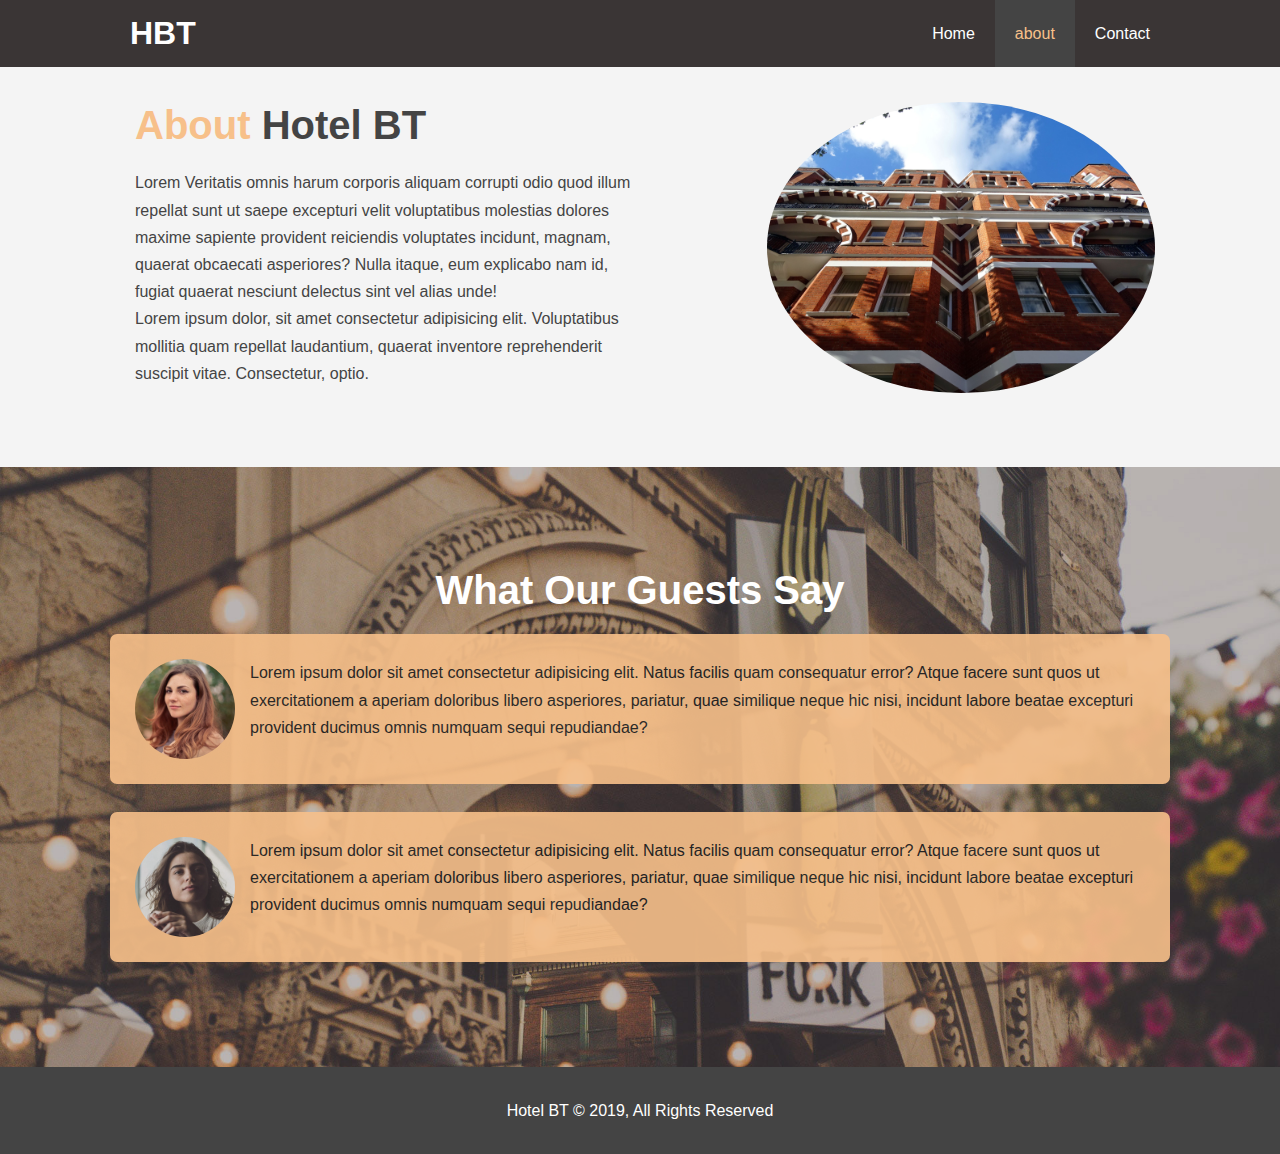
==== about.html @ 6ca332ad "hotel webnsite using float" ====
<!DOCTYPE html>
<html lang="en">
<head>
  <meta charset="UTF-8">
  <meta name="viewport" content="width=device-width, initial-scale=1.0">
  <meta http-equiv="X-UA-Compatible" content="ie=edge">
  <meta name="discription" content="Welcome to the 5 star hotel in Switzerland">
  <meta name="keyword" content="Cicago hotel, Switzerland hotel, US 5 star hotel">
  <link rel="stylesheet" href="./css/style.css">
  <title>Hotel BT | About</title>
</head>
<body>
  <!-- navbar -->
  <nav id="navbar">
    <div class="container">
    <h1><a href="index.html">HBT</a></h1>
    <ul>
      <li><a href="index.html">Home</a></li>
      <li><a class="current" href="about.html">about</a></li>
      <li><a href="Contact.html">Contact</a></li>
    </ul>
    </div>
  </nav>

  <section id="about-info" class="bg-light">
    <div class="container">
      <div class="info-left">
        <h1><span class="primary-heading">About</span> Hotel BT</h1>
        <p>Lorem Veritatis omnis harum corporis aliquam corrupti odio quod illum repellat sunt ut saepe excepturi velit voluptatibus molestias dolores maxime sapiente provident reiciendis voluptates incidunt, magnam, quaerat obcaecati asperiores? Nulla itaque, eum explicabo nam id, fugiat quaerat nesciunt delectus sint vel alias unde!</p>
        <p>Lorem ipsum dolor, sit amet consectetur adipisicing elit. Voluptatibus mollitia quam repellat laudantium, quaerat inventore reprehenderit suscipit vitae. Consectetur, optio.</p>
      </div>
      <div class="info-right">
        <img src="../img/image_resources/photo-2.jpg" alt="Info-Image">
      </div>
  </div>
  </section>

  <div class="clr"></div>

  <section id="testimonials">
    <div class="container">
      <h2>What Our Guests Say</h2>
      <div class="testimonial bg-primary">
         <img src="../img/image_resources/person-1.jpg" alt="Chidinma"> 
        <p>Lorem ipsum dolor sit amet consectetur adipisicing elit. Natus facilis quam consequatur error? Atque facere sunt quos ut exercitationem a aperiam doloribus libero asperiores, pariatur, quae similique neque hic nisi, incidunt labore beatae excepturi provident ducimus omnis numquam sequi repudiandae?</p>
      </div>
      <br>
      <div class="testimonial bg-primary">
        <img src="../img/image_resources/person-2.jpg" alt="Joy">
        <p>Lorem ipsum dolor sit amet consectetur adipisicing elit. Natus facilis quam consequatur error? Atque facere sunt quos ut exercitationem a aperiam doloribus libero asperiores, pariatur, quae similique neque hic nisi, incidunt labore beatae excepturi provident ducimus omnis numquam sequi repudiandae?</p>
      </div>
    </div>
  </section>
   

  <footer id="main-footer">
    <p>Hotel BT &copy; 2019, All Rights Reserved</p>
  </footer>
</body>
</html>
---- css/style.css ----
*{
  margin: 0;
  padding: 0;
  box-sizing: border-box;
}
 
html,body{
  font-family: 'Segoe UI', Tahoma, Geneva, Verdana, sans-serif;
  line-height: 1.7rem;
  overflow-x: hidden; 
}

#navbar{
  background: #3A3535;
  overflow: auto;
}

#navbar a{
  text-decoration: none;
  color: #fff;
}

#navbar h1{
  display: block;
  text-align: center;
  float: left;
  margin: 20px;
}

#navbar ul{
  float: right;
}

#navbar ul li{
  display: block;
  float: left;
}

#navbar ul li a{
  display: block;
  color: #fff;
  padding: 20px; 
}

#navbar ul li a:hover,
#navbar ul li a.current{
  background: #444;
  color: #f7c08a;
}

/* ##### Utility class ##### */
.container{
  margin:auto;
  max-width: 1100px;
  overflow: auto;
  padding: 0 20px;
}

.primary-heading{
  color: #f7c08a;
}

.l-heading{
  font-size: 40px;
}

.bg-light{
  background: #f4f4f4;
  color: #444;
}

.bg-primary{
  background: #f7c08a;
  color: #222;
}

/* padding */
.py-1{
  padding: 20px 0;
}

/* ####### Showcase Area ######## */
#showcase {
  background: url('../img/image_resources/showcase.jpg') no-repeat center center/cover; 
  height: 600px;
  overflow: hidden;
}

#showcase .showcase-content{
  color: #fff;
  text-align: center;
  padding-top: 200px;
  overflow: hidden;
}

#showcase .showcase-content h2{
  font-size: 60px;
  margin-bottom: 50px;
 }

 #showcase .showcase-content 
 .showcase-paragraph{
   font-size: 1.3rem;
 }

 #showcase .showcase-content .btn{
  display: block;
  background: #3A3838;
  padding:15px;
  font-size: 1.1rem;
  width: 160px;
  margin: auto;
  margin-top: 35px;
  cursor: pointer;
}

#showcase .showcase-content .btn a{
  text-decoration: none;
  color: #fff;
}
#showcase .showcase-content .btn:hover{
  background: #f7c08a;
  color: #333;  
}
 
.history{
  display: block;
  width: 100vw;
   color: #fff;
 }

.history-img{
  background: url('../img/image_resources/photo-1.jpg') no-repeat center center/cover;
   width: 50vw;
   float: left;
   height: 400px;
   overflow: hidden;
   
 }

.history-btn{
  display: block;
  background: rgba(0,0,0,0.8);
  height: 400px;
  width: 50vw;
  float: right;
  margin: auto;
  text-align: center;
  }

  .history-btn h2{
    margin-top: 50px;
    margin-bottom: 30px;
  }

  .history .history-btn p{
    display: block;
    width: 600px;
    margin: auto;
    font-size: 1rem;
  }

  .history .history-btn .btn{
    display: block;
    background: #fff;
    padding:10px;
    font-size: 1.1rem;
    width: 160px;
    margin: auto;
    margin-top: 35px;
    cursor: pointer;
    color: #555;
  }

  .history .history-btn .btn:hover{
    background: #f7c08a;
    color: #333;
  }

  .history .history-btn .btn a{
    text-decoration: none;
    color: #333;
  } 
 
  /* Features */
  .box{
    float: left;
    padding: 50px;
    width: 33.3%;
    text-align: center;
  }

  .box h3{
    margin-bottom: 15px;
  }

  .color{
    background: #f7c08a;
    color: #333;
  }

  .clr{
    clear: both;
  }

  /* About Info */
  #about-info .container{
  padding: 40px;
  height: 400px;
  }

  #about-info .container .info-left{
    float: left;
    width: 50%;
    padding: 5px;
    min-height: 100%;
    }

    #about-info .container .info-left h1{
      font-size: 2.5rem;
      margin-bottom: 30px;
    }

  #about-info .container .info-right img{
    display: block;
    float: right;
    margin: auto;
    width: 38%;
    min-height: 100%;
    margin: -5px;
     border-radius: 50%;
  }

  /*###### Testimonials #######*/
  #testimonials{ 
   background: url('../img/image_resources/test-bg.jpg') no-repeat center center/cover;
   width: 100vw;
   height: 600px;
  } 
 
  #testimonials .testimonial{
    height: 150px;
    padding: 10px;
    border-radius: 7px;
    opacity: 0.9;
  }

  #testimonials .testimonial img{
    display: block;
    width: 100px;
    margin: 15px;
    /* margin-bottom: 100px;  */
    float: left;
    border-radius: 50%;
   }

  #testimonials h2{
    text-align: center;
    color: #fff;
    margin-top: 110px;
    margin-bottom: 30px;
    font-size: 2.5rem;
  }

  #testimonials .testimonial p{
     margin: 15px 0;
  }

  /* Contact Form */
  .form .container{
    height: 100vh;
    width: 100vw;
   }

  .form .form-head h1{
    padding: 30px 20px 30px 0px;
    font-size: 2.5rem;
  }

  .form .form-head p{
    margin-bottom: 10px;
  } 

  .form .container form .form-group{
     /* line-height: 1rem; */
  }

  .form .container form .form-group label{
     display: block;
     margin-bottom: 10px;
     
  }

  .form .container form .form-group input{
    width: 100%;
    border: 1px solid #E4E3E3;
    height: 37px;
    margin-bottom:  1.5rem;
  }

  .form .container form .form-group .message{
    height: 200px;
  }

  .form .container form #submit-btn{
    border: none;
    padding: 15px 20px;
    font-size: 20px;
    background: #000;
    color: #fff;
    cursor: pointer;
  }

  .form .container form #submit-btn:hover{
    background: #f7c08a;
    color: #555
  }

  /* Contect Address */
  #contact-address{
    background: #000;
    opacity: 0.8;
  }
  #contact-address .container{
    display: block;
    color: #fff;
    line-height: 1.3rem;
   }

   #contact-address .container .box h3{
     margin-bottom: 35px;
   }

   #contact-address .container .box p{
    margin-bottom: 15px;
  }

  /* Footer */

   #main-footer{
    background: #444;
    color: #fff;
    text-align: center;
    padding: 30px;
  }
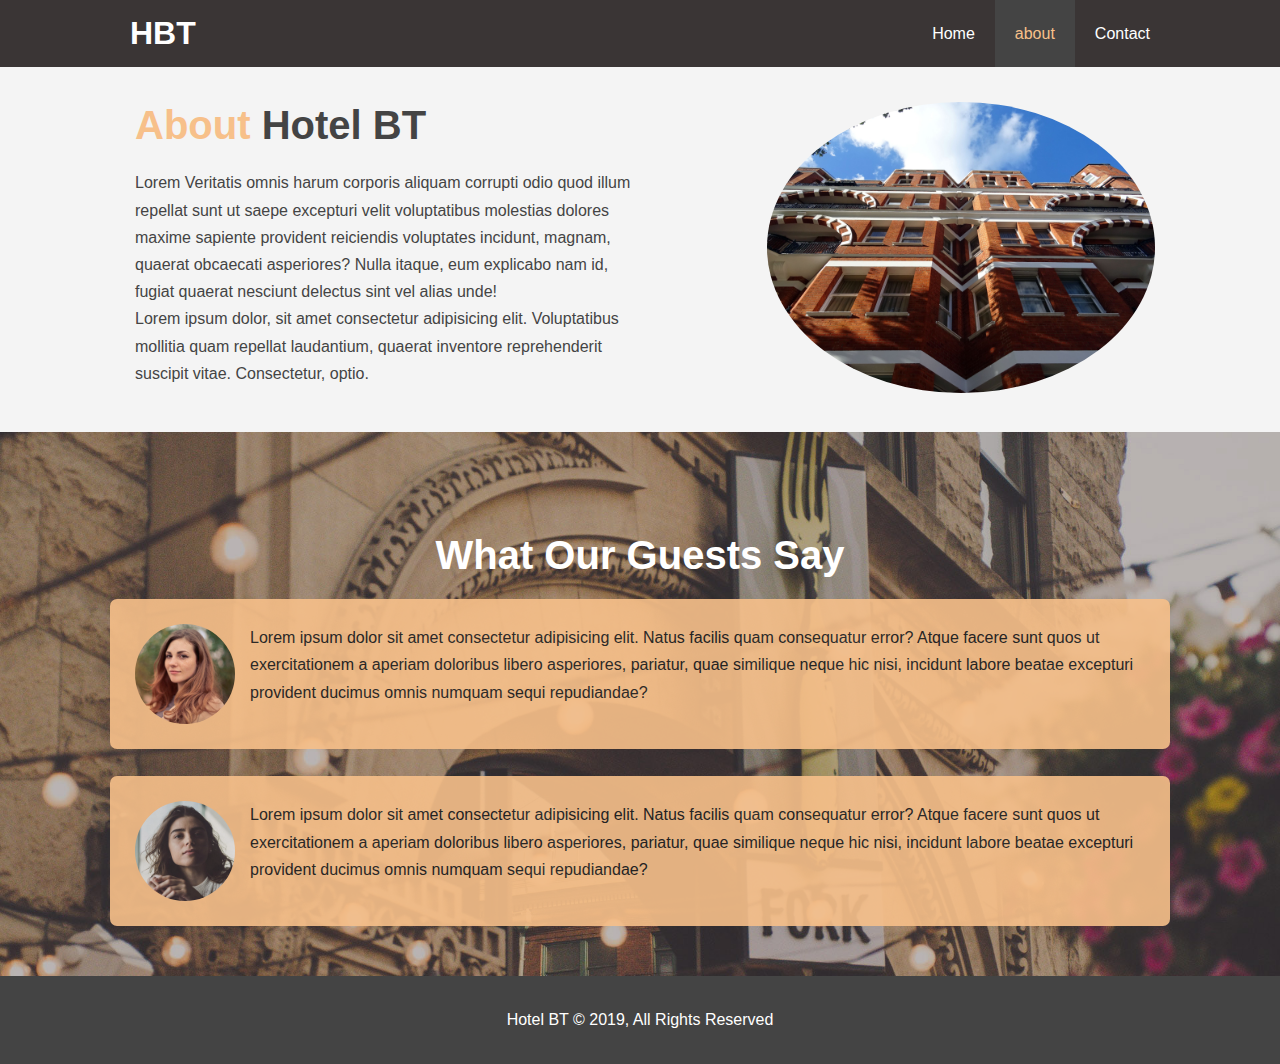
==== commit 1765d03d: "second push to github" ====
--- a/about.html
+++ b/about.html
@@ -7,6 +7,7 @@
   <meta name="discription" content="Welcome to the 5 star hotel in Switzerland">
   <meta name="keyword" content="Cicago hotel, Switzerland hotel, US 5 star hotel">
   <link rel="stylesheet" href="./css/style.css">
+  <link rel="stylesheet" media="screen and (max-width: 768px)" href="./css/mobile.css">  
   <title>Hotel BT | About</title>
 </head>
 <body>
@@ -30,7 +31,7 @@
         <p>Lorem ipsum dolor, sit amet consectetur adipisicing elit. Voluptatibus mollitia quam repellat laudantium, quaerat inventore reprehenderit suscipit vitae. Consectetur, optio.</p>
       </div>
       <div class="info-right">
-        <img src="../img/image_resources/photo-2.jpg" alt="Info-Image">
+        <img src="./img/image_resources/photo-2.jpg" alt="Info-Image">
       </div>
   </div>
   </section>
@@ -41,12 +42,12 @@
     <div class="container">
       <h2>What Our Guests Say</h2>
       <div class="testimonial bg-primary">
-         <img src="../img/image_resources/person-1.jpg" alt="Chidinma"> 
+         <img src="./img/image_resources/person-1.jpg" alt="Chidinma"> 
         <p>Lorem ipsum dolor sit amet consectetur adipisicing elit. Natus facilis quam consequatur error? Atque facere sunt quos ut exercitationem a aperiam doloribus libero asperiores, pariatur, quae similique neque hic nisi, incidunt labore beatae excepturi provident ducimus omnis numquam sequi repudiandae?</p>
       </div>
       <br>
       <div class="testimonial bg-primary">
-        <img src="../img/image_resources/person-2.jpg" alt="Joy">
+        <img src="./img/image_resources/person-2.jpg" alt="Joy">
         <p>Lorem ipsum dolor sit amet consectetur adipisicing elit. Natus facilis quam consequatur error? Atque facere sunt quos ut exercitationem a aperiam doloribus libero asperiores, pariatur, quae similique neque hic nisi, incidunt labore beatae excepturi provident ducimus omnis numquam sequi repudiandae?</p>
       </div>
     </div>
--- a/css/style.css
+++ b/css/style.css
@@ -8,7 +8,7 @@
   font-family: 'Segoe UI', Tahoma, Geneva, Verdana, sans-serif;
   line-height: 1.7rem;
   overflow-x: hidden; 
-}
+ }
 
 #navbar{
   background: #3A3535;
@@ -155,7 +155,7 @@
 
   .history .history-btn p{
     display: block;
-    width: 600px;
+    width: 550px;
     margin: auto;
     font-size: 1rem;
   }
@@ -206,7 +206,7 @@
   /* About Info */
   #about-info .container{
   padding: 40px;
-  height: 400px;
+  height: 100%;
   }
 
   #about-info .container .info-left{
@@ -226,7 +226,7 @@
     float: right;
     margin: auto;
     width: 38%;
-    min-height: 100%;
+    height: 100%;
     margin: -5px;
      border-radius: 50%;
   }
@@ -235,7 +235,8 @@
   #testimonials{ 
    background: url('../img/image_resources/test-bg.jpg') no-repeat center center/cover;
    width: 100vw;
-   height: 600px;
+   height: 100%;
+   padding-bottom: 50px;
   } 
  
   #testimonials .testimonial{
@@ -268,8 +269,8 @@
 
   /* Contact Form */
   .form .container{
-    height: 100vh;
-    width: 100vw;
+    height: 100%;
+    width: 100%;
    }
 
   .form .form-head h1{
@@ -309,6 +310,7 @@
     background: #000;
     color: #fff;
     cursor: pointer;
+    margin-bottom: 20px;
   }
 
   .form .container form #submit-btn:hover{
--- a/css/mobile.css
+++ b/css/mobile.css
@@ -0,0 +1,83 @@
+#navbar h1{
+  display: block;
+  text-align: center;
+  float: none;
+  margin: 20px;
+}
+
+#navbar ul, #navbar ul li{
+  float: none;
+  width: 100%;
+  text-align: center;
+ }
+
+ #navbar ul li a{
+   padding: 5px;
+   border-bottom: 1px solid #444;
+ }
+ 
+ /* Showcase Area */
+#showcase .showcase-content{
+  color: #fff;
+  text-align: center;
+  padding-top: 70px;
+  padding-bottom: -50px; 
+  overflow: hidden;
+}
+
+#showcase .showcase-content h2{
+  font-size: 40px;
+  margin-top: 50px;
+}
+
+.history-img{
+  display: none; 
+}
+
+/* About-info */
+
+#about-info .container .info-left,
+#about-info .container .info-right img{
+  float: none;
+  width: 100%;
+}
+
+#about-info .container .info-left h1{
+  font-size: 2.3rem;
+}
+
+#about-info .container .info-right img{
+  padding-top: 20px;
+}
+
+.history-btn{
+  float: none;
+  width: 100%;
+  height: 450px;
+  padding-top: 20px;
+}
+
+.history .history-btn p{
+  width: 350px;
+}
+
+.box{
+  float: none;
+  width: 100%;
+}
+
+/* Testimonials */
+#testimonials .testimonial{
+  height: 100%;
+  margin-right: 20px; 
+}
+
+#testimonials h2{
+  font-size: 2.3rem;
+  
+}
+
+#contact-address .container .box{
+  padding: 40px;
+  border-bottom: 1px dotted #333;
+}